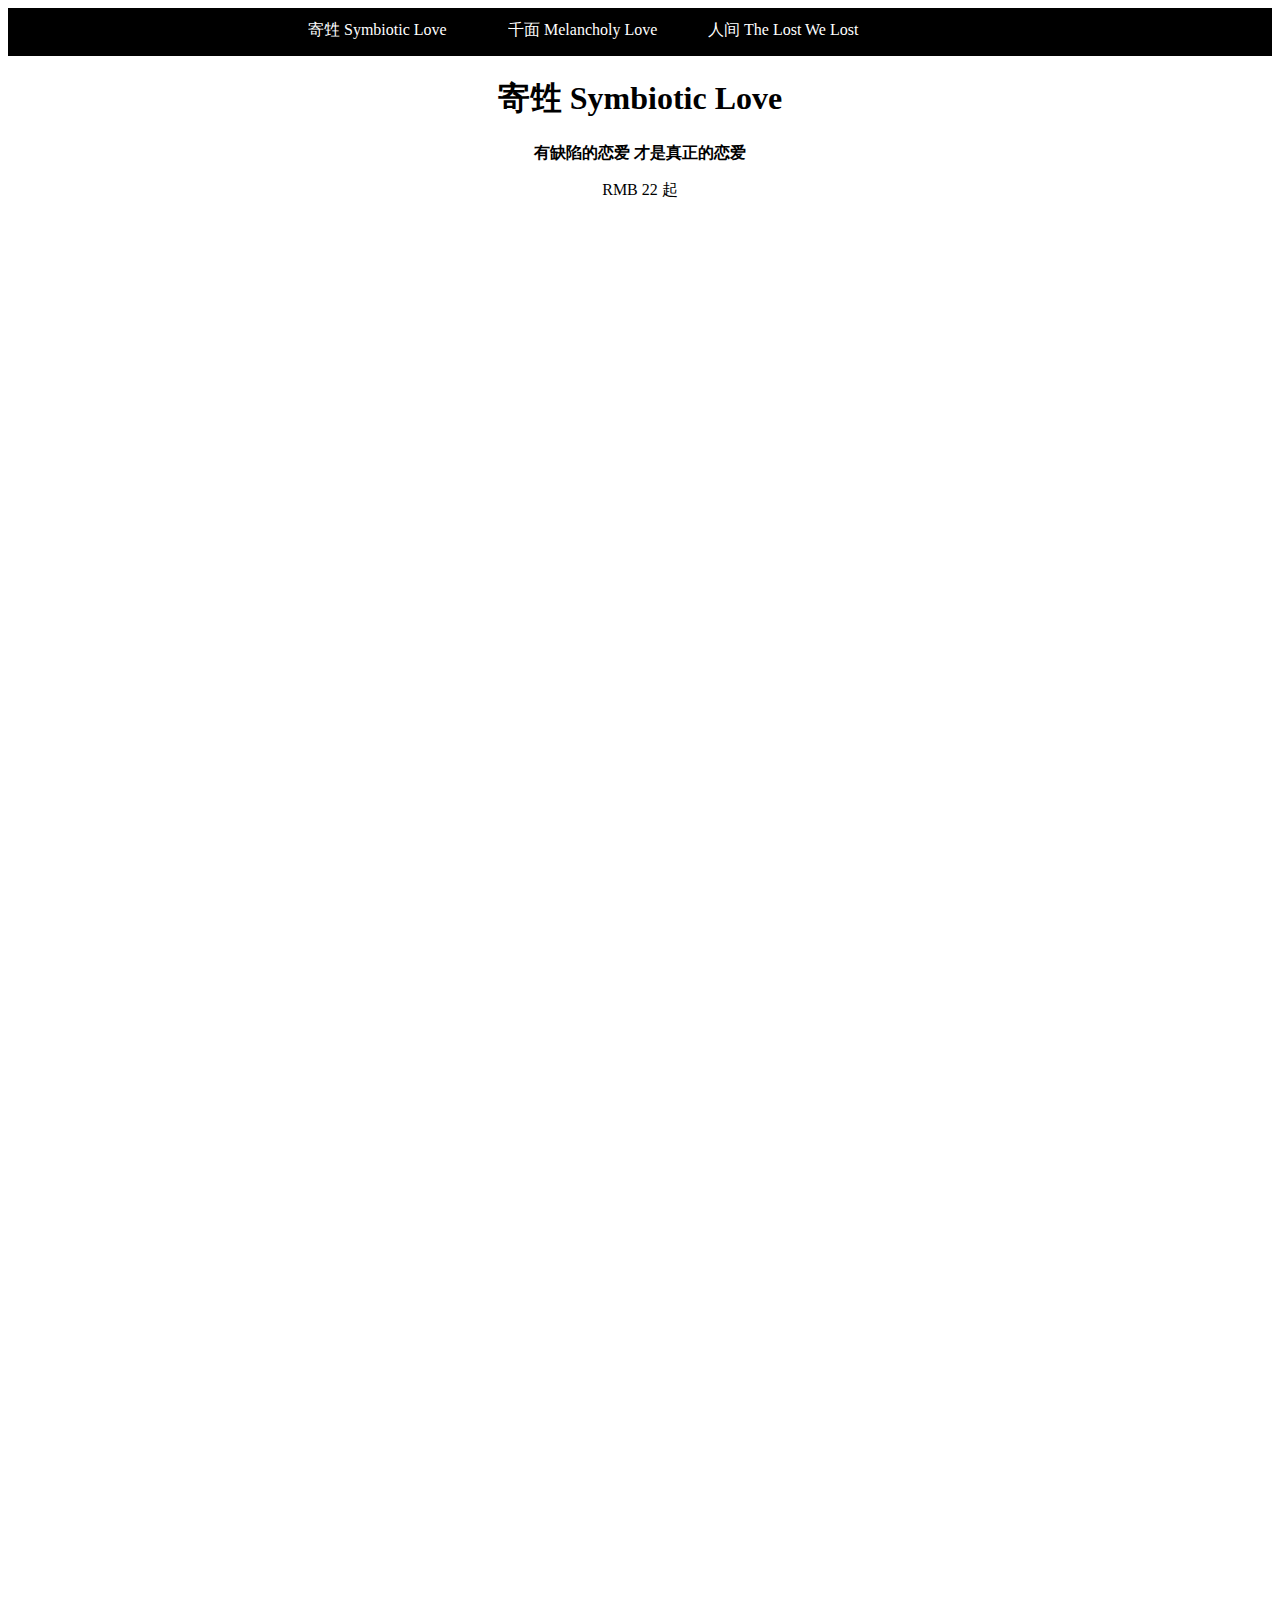
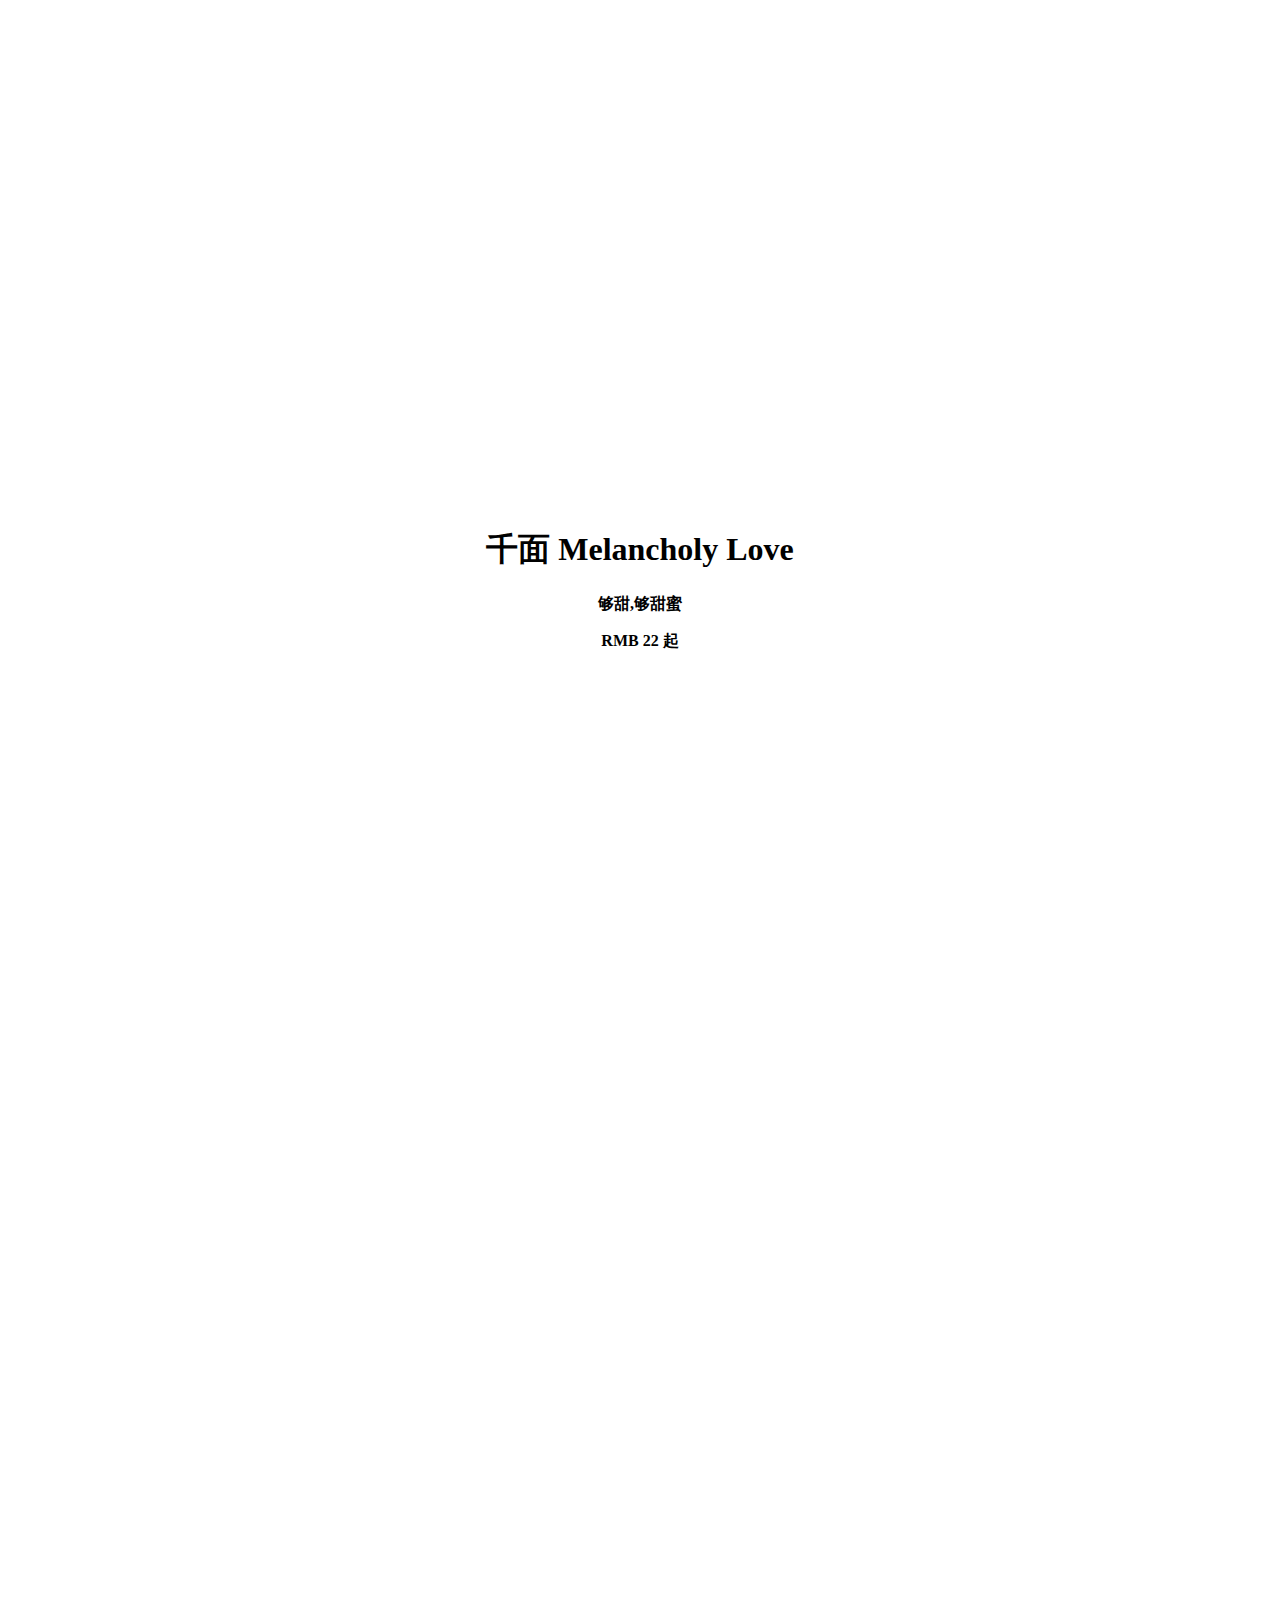
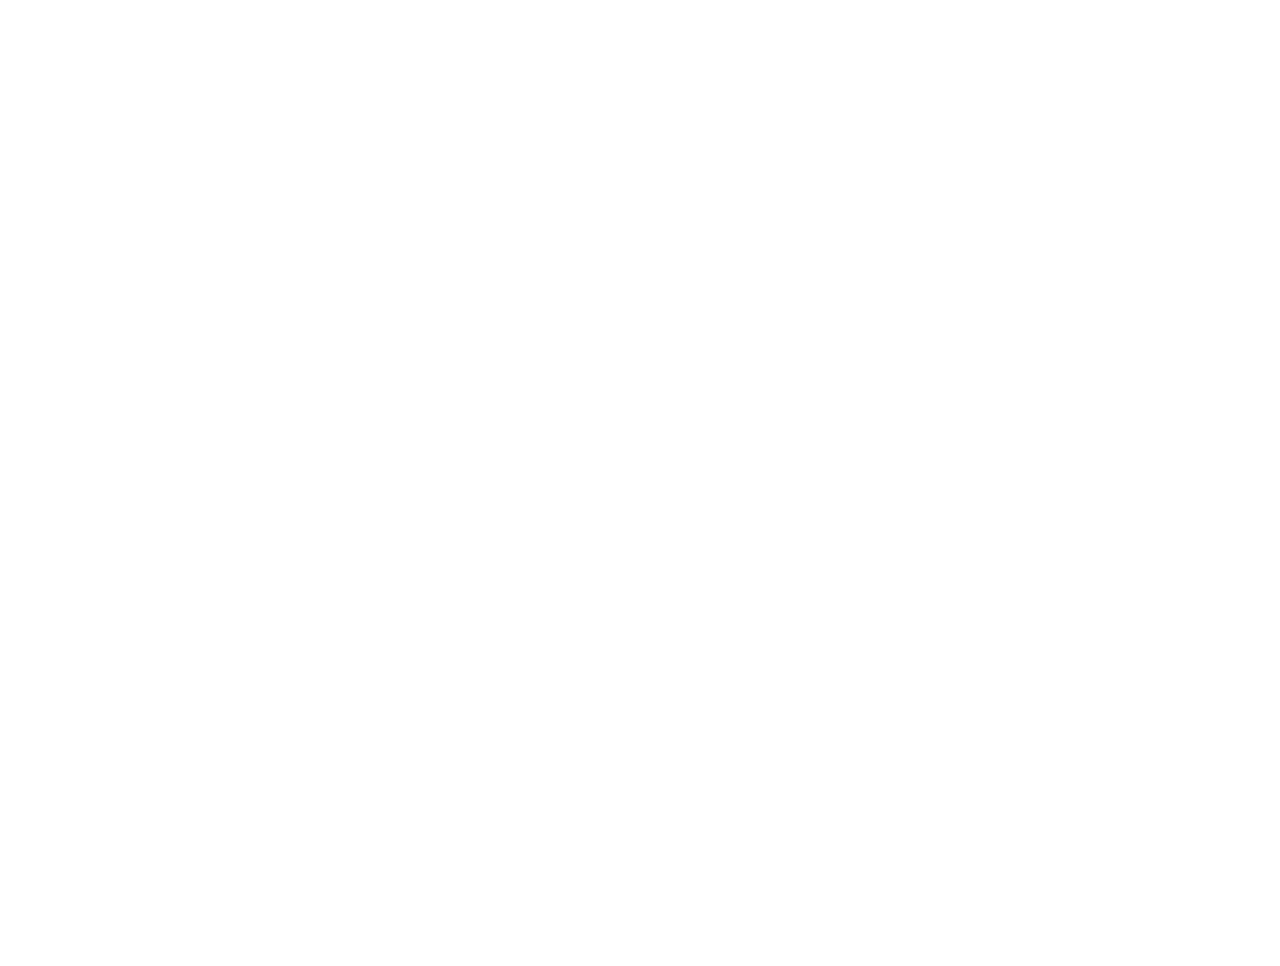
==== white_dew/index.html @ 4cd16b1c "add white_dew" ====
<!DOCTYPE html>
<head>
    <link rel="stylesheet" type="text/css" href="main.css">
</head>
<body>
    <div id="navfirst">
        <ul id="games">
            <li id="S_head">
                <a href="#S_title" style="color: white">寄甡 Symbiotic Love</a> 
            </li>
            <li id="M_head">
                <a href="#M_title" style="color: white">千面 Melancholy Love</a>
            </li>
            <li id="T_head">
                <a href="#T_title" style="color: white">人间 The Lost We Lost</a>
            </li>
        </ul>
    </div>
    <a name="S_title"> <h1 class="title">寄甡 Symbiotic Love</h1> </a>
    <p class="sub"> <b> 有缺陷的恋爱 才是真正的恋爱 </b> </p>
    <p class="price"> RMB 22 起</p>
    <br><br><br><br><br><br><br><br><br><br><br><br><br><br><br><br><br><br><br><br><br><br><br><br><br><br><br><br><br><br><br><br><br><br><br>
    <br><br><br><br><br><br><br><br><br><br><br><br><br><br><br><br><br><br><br><br><br><br><br><br><br><br><br><br><br><br><br><br><br><br><br>
    <br><br><br><br><br><br><br><br><br><br><br><br><br><br><br><br><br><br><br><br><br><br><br><br><br><br><br><br><br><br><br><br><br><br><br>
    <a name="M_title"> <h1 class="title">千面 Melancholy Love</h1> </a>
    <p class="sub"><b> 够甜,够甜蜜</b></p>
    <p class="price"><b>RMB 22 起</b></p>
    <br><br><br><br><br><br><br><br><br><br><br><br><br><br><br><br><br><br><br><br><br><br><br><br><br><br><br><br><br><br><br><br><br><br><br>
    <br><br><br><br><br><br><br><br><br><br><br><br><br><br><br><br><br><br><br><br><br><br><br><br><br><br><br><br><br><br><br><br><br><br><br>
    <br><br><br><br><br><br><br><br><br><br><br><br><br><br><br><br><br><br><br><br><br><br><br><br><br><br><br><br><br><br><br><br><br><br><br>
</body>
---- white_dew/main.css ----
a
{
    text-decoration : none;
}
#navfirst
{
    background-color:black;
    height: 48px;
    width:  100%;
    margin: 0 0 0 0;
    padding: 0;
    border: 0;
}
ul#games
{
    color: white;
    list-style: none;
    position: absolute;
    margin: 0;
    padding: 0;
}
ul#games li
{
    float: left;
    width: 200px;
    height: 40px;
    overflow: hidden;
    margin-top: 12px;
}
#S_head
{
    margin-top: 12px;
    margin-left: 300px;
}
.title
{
    text-align: center;
}
.sub
{
    text-align: center;
}
.price
{
    text-align:center;
}
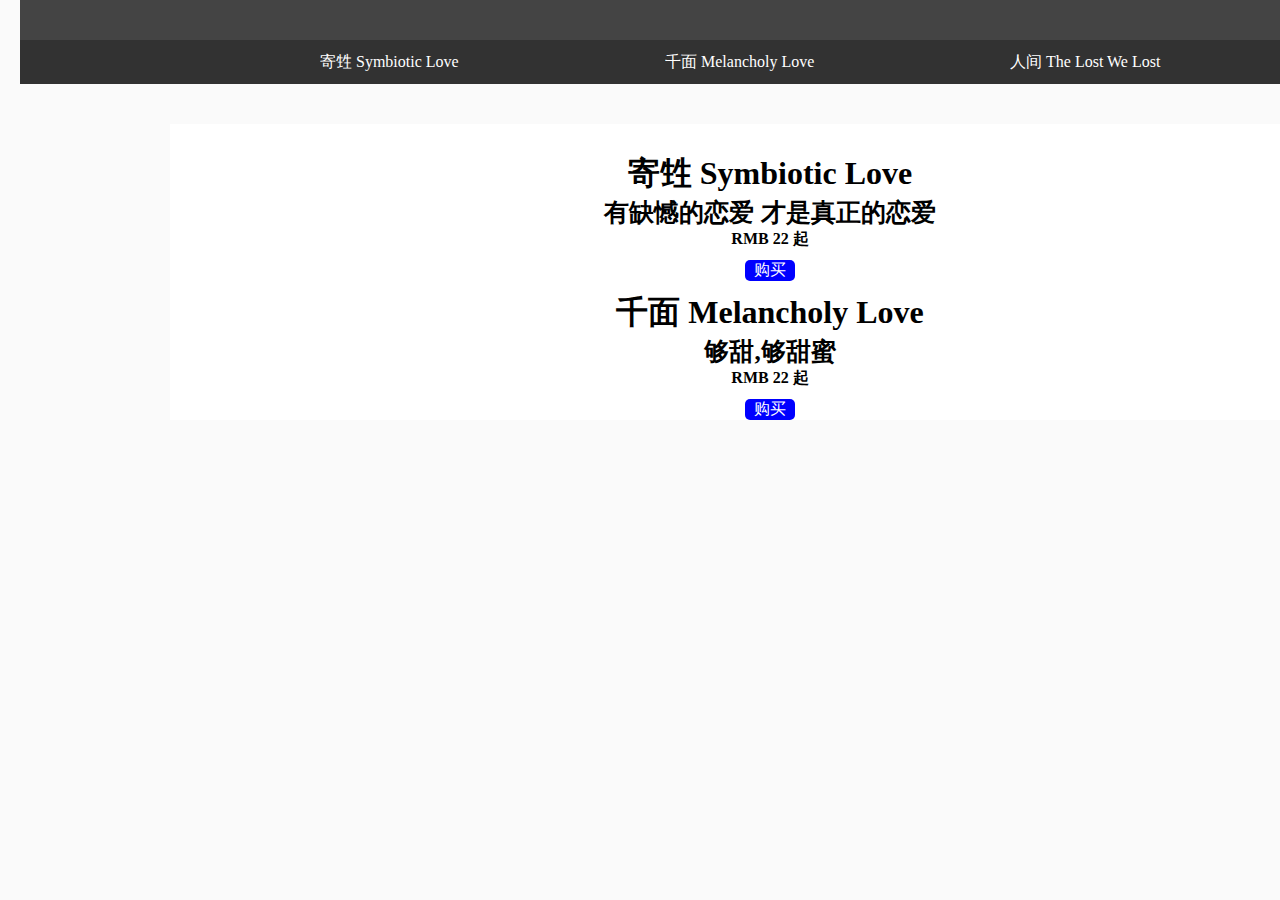
==== commit af5c4609: "add something studyed" ====
--- a/white_dew/index.html
+++ b/white_dew/index.html
@@ -3,7 +3,8 @@
     <link rel="stylesheet" type="text/css" href="main.css">
 </head>
 <body>
-    <div id="navfirst">
+    <div id="nav1"> </div>
+    <div id="nav2">
         <ul id="games">
             <li id="S_head">
                 <a href="#S_title" style="color: white">寄甡 Symbiotic Love</a> 
@@ -16,17 +17,16 @@
             </li>
         </ul>
     </div>
-    <a name="S_title"> <h1 class="title">寄甡 Symbiotic Love</h1> </a>
-    <p class="sub"> <b> 有缺陷的恋爱 才是真正的恋爱 </b> </p>
-    <p class="price"> RMB 22 起</p>
-    <br><br><br><br><br><br><br><br><br><br><br><br><br><br><br><br><br><br><br><br><br><br><br><br><br><br><br><br><br><br><br><br><br><br><br>
-    <br><br><br><br><br><br><br><br><br><br><br><br><br><br><br><br><br><br><br><br><br><br><br><br><br><br><br><br><br><br><br><br><br><br><br>
-    <br><br><br><br><br><br><br><br><br><br><br><br><br><br><br><br><br><br><br><br><br><br><br><br><br><br><br><br><br><br><br><br><br><br><br>
-    <a name="M_title"> <h1 class="title">千面 Melancholy Love</h1> </a>
-    <p class="sub"><b> 够甜,够甜蜜</b></p>
-    <p class="price"><b>RMB 22 起</b></p>
-    <br><br><br><br><br><br><br><br><br><br><br><br><br><br><br><br><br><br><br><br><br><br><br><br><br><br><br><br><br><br><br><br><br><br><br>
-    <br><br><br><br><br><br><br><br><br><br><br><br><br><br><br><br><br><br><br><br><br><br><br><br><br><br><br><br><br><br><br><br><br><br><br>
-    <br><br><br><br><br><br><br><br><br><br><br><br><br><br><br><br><br><br><br><br><br><br><br><br><br><br><br><br><br><br><br><br><br><br><br>
+    <div id="content">
+    <br/>
+        <p class="title"> <a name="S_title"> <h1> 寄甡 Symbiotic Love </h1> </a> </p>
+        <p class="sub"> <b> 有缺憾的恋爱 才是真正的恋爱 </b> </p>
+        <p class="price"> <b> RMB 22 起 </b> </p>
+        <div class="btn"> <a href="https://store.steampowered.com/app/948830/__Symbiotic_Love/" style="color: white"> 购买 </a> </div>
+        <p class="title"> <a name="M_title"> <h1>千面 Melancholy Love</h1> </a> </p>
+        <p class="sub"><b> 够甜,够甜蜜</b></p>
+        <p class="price"><b>RMB 22 起</b></p>
+        <p class="btn"> <a href="https://store.steampowered.com/app/1168470/_Melancholy_Love/" style="color: white"> 购买 </a> </p>
+    </div>
 </body>
 
--- a/white_dew/main.css
+++ b/white_dew/main.css
@@ -1,13 +1,32 @@
+*
+{
+    padding: 0;
+    margin: 0;
+}
+@font-face
+{
+    font-family: 'AlibabaPuHuiTi';
+    src: url(./sources/Alibaba-PuHuiTi-Regular.ttf) format(truetype);
+}
 a
 {
     text-decoration : none;
 }
-#navfirst
+#nav1
 {
-    background-color:black;
-    height: 48px;
-    width:  100%;
-    margin: 0 0 0 0;
+    background-color: #444444;
+    height: 40px;
+    width: 1500px;
+    margin: 0 0 0 20px;
+    padding: 0;
+    border: 0;
+}
+#nav2
+{
+    background-color: #323232;
+    height: 44px;
+    width: 1500px;
+    margin: 0 0 0 20px;
     padding: 0;
     border: 0;
 }
@@ -15,7 +34,6 @@
 {
     color: white;
     list-style: none;
-    position: absolute;
     margin: 0;
     padding: 0;
 }
@@ -31,16 +49,53 @@
 {
     margin-top: 12px;
     margin-left: 300px;
+    margin-right: 145px;
+}
+#M_head
+{
+    margin-right: 145px;
+}
+h1
+{
+    margin-top: 10px;
+    text-align: center;
 }
 .title
 {
     text-align: center;
+    font: 50px AlibabaPuHuiTi;
 }
 .sub
 {
     text-align: center;
+    font: 25px AlibabaPuHuiTi;
 }
 .price
 {
     text-align:center;
+}
+.btn
+{
+    text-decoration: none;
+    color: white;
+    border-radius: 5px;
+    width: 50px;
+    position: relative;
+    left: 50%;
+    margin-left: -25px;
+    text-align: center;
+    margin-top: 10px;
+    margin-bottom: 10px;
+    background-color: blue;
+}
+#content
+{
+    margin-top: 40px;
+    margin-left: 170px;
+    width: 1200px;
+    background-color: #ffffff;
+}
+body
+{
+    background-color: #fafafa;
 }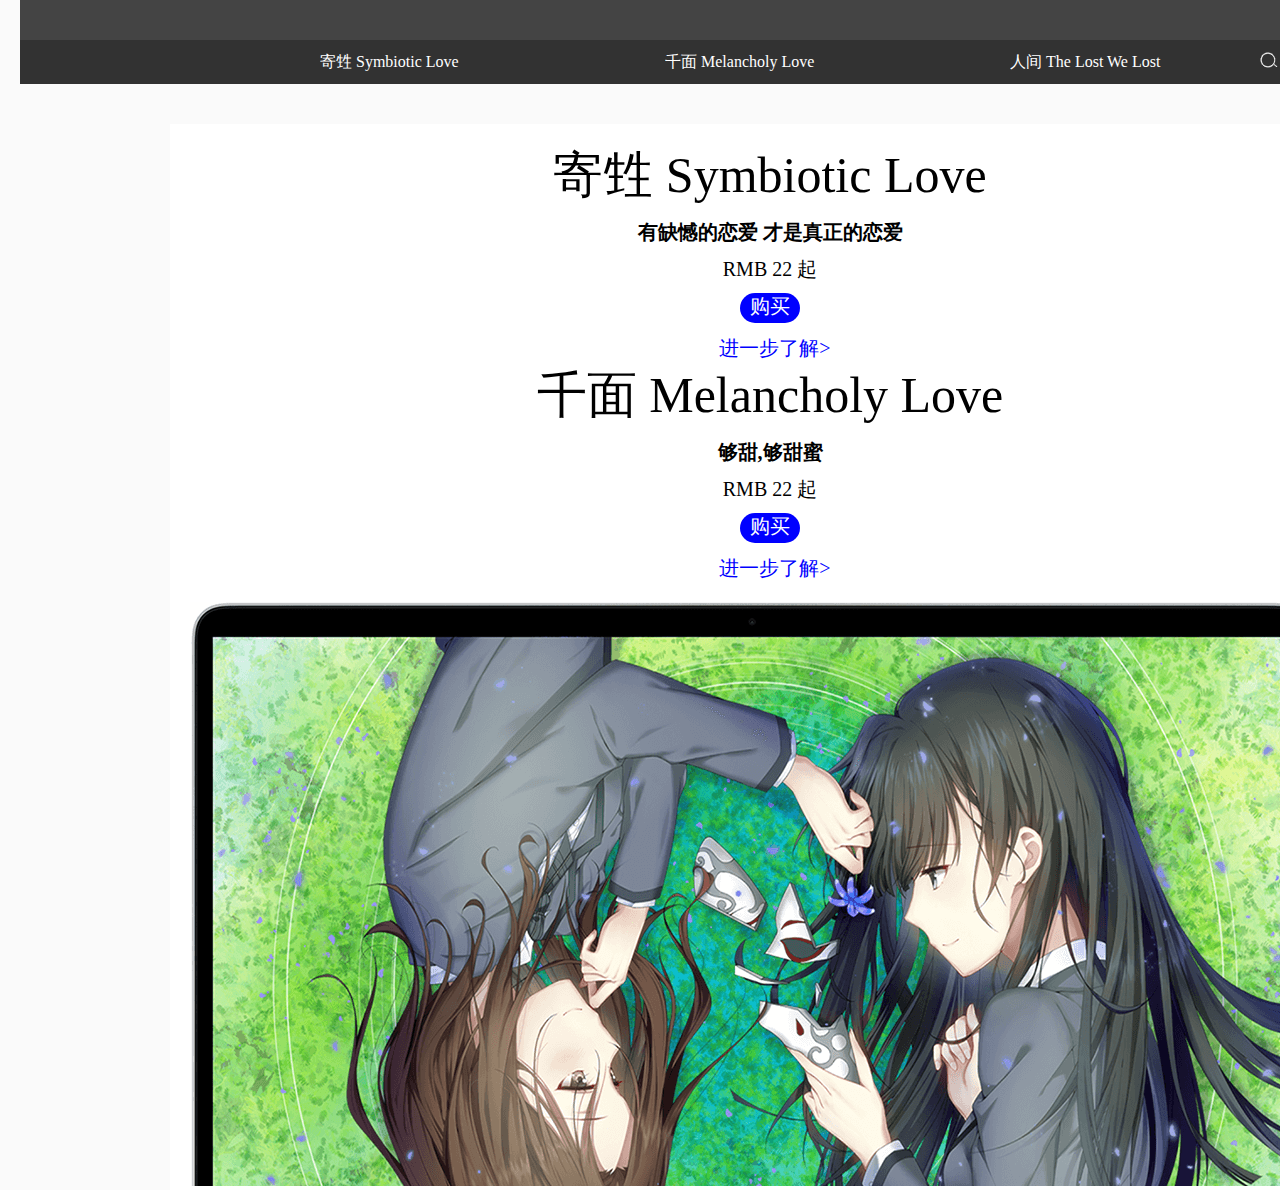
==== commit b1b1dfa3: "add some pic" ====
--- a/white_dew/index.html
+++ b/white_dew/index.html
@@ -5,28 +5,40 @@
 <body>
     <div id="nav1"> </div>
     <div id="nav2">
-        <ul id="games">
-            <li id="S_head">
+        <ul id="head">
+            <li id="S_head" class="games">
                 <a href="#S_title" style="color: white">寄甡 Symbiotic Love</a> 
             </li>
-            <li id="M_head">
+            <li id="M_head" class="games">
                 <a href="#M_title" style="color: white">千面 Melancholy Love</a>
             </li>
-            <li id="T_head">
+            <li id="T_head" class="games">
                 <a href="#T_title" style="color: white">人间 The Lost We Lost</a>
+            </li>
+            <li class="ico">
+                <img src="./sources/search.png" alt="search"/>
+            <li class="ico">
+                <img src="./sources/bag.png" alt="bag"/>
+
             </li>
         </ul>
     </div>
     <div id="content">
     <br/>
-        <p class="title"> <a name="S_title"> <h1> 寄甡 Symbiotic Love </h1> </a> </p>
+        <p class="title"> <a name="S_title">  寄甡 Symbiotic Love  </a> </p>
         <p class="sub"> <b> 有缺憾的恋爱 才是真正的恋爱 </b> </p>
-        <p class="price"> <b> RMB 22 起 </b> </p>
+        <p class="price"> RMB 22 起 </p>
         <div class="btn"> <a href="https://store.steampowered.com/app/948830/__Symbiotic_Love/" style="color: white"> 购买 </a> </div>
-        <p class="title"> <a name="M_title"> <h1>千面 Melancholy Love</h1> </a> </p>
+        <p class="readmore" > <a href="" style="color: blue;">&nbsp;&nbsp;进一步了解></a></p>
+        <p class="title"> <a name="M_title"> 千面 Melancholy Love </a> </p>
         <p class="sub"><b> 够甜,够甜蜜</b></p>
-        <p class="price"><b>RMB 22 起</b></p>
+        <p class="price"> RMB 22 起 </p>
         <p class="btn"> <a href="https://store.steampowered.com/app/1168470/_Melancholy_Love/" style="color: white"> 购买 </a> </p>
+        <p class="readmore" > <a href="" style="color: blue;">&nbsp;&nbsp;进一步了解></a></p>
+        <div class="banner">
+            <img src="./sources/3.png" alt="Melancholy Love">
+        </div>
+
     </div>
 </body>
 
--- a/white_dew/main.css
+++ b/white_dew/main.css
@@ -3,14 +3,14 @@
     padding: 0;
     margin: 0;
 }
-@font-face
-{
-    font-family: 'AlibabaPuHuiTi';
-    src: url(./sources/Alibaba-PuHuiTi-Regular.ttf) format(truetype);
-}
 a
 {
     text-decoration : none;
+}
+body
+{
+    background-color: #fafafa;
+    font-family: "微软雅黑","黑体","宋体";
 }
 #nav1
 {
@@ -30,20 +30,21 @@
     padding: 0;
     border: 0;
 }
-ul#games
+ul#head
 {
     color: white;
     list-style: none;
     margin: 0;
     padding: 0;
 }
-ul#games li
+ul#head .games
 {
     float: left;
     width: 200px;
     height: 40px;
     overflow: hidden;
     margin-top: 12px;
+    font-size: 16px;
 }
 #S_head
 {
@@ -55,38 +56,57 @@
 {
     margin-right: 145px;
 }
-h1
+.ico
 {
-    margin-top: 10px;
-    text-align: center;
+    margin-left: 50px;
+    margin-top: 12px;
+    float: left;
 }
 .title
 {
+    font-size: 50px;
+    margin-bottom: 10px;
     text-align: center;
-    font: 50px AlibabaPuHuiTi;
 }
 .sub
 {
     text-align: center;
-    font: 25px AlibabaPuHuiTi;
+    font-size: 20px;
+    margin-bottom: 10px;
 }
 .price
 {
     text-align:center;
+    font-size: 20px;
+    margin-bottom: 10px;
 }
 .btn
 {
     text-decoration: none;
+    font-size: 20px;
     color: white;
-    border-radius: 5px;
-    width: 50px;
+    border-radius: 20px;
+    width: 60px;
+    height: 30px;
     position: relative;
     left: 50%;
-    margin-left: -25px;
+    margin-left: -30px;
     text-align: center;
-    margin-top: 10px;
-    margin-bottom: 10px;
+    margin-top: 5px;
+    margin-bottom: 5px;
     background-color: blue;
+}
+.readmore
+{
+    margin-top: 12px;
+    text-align: center;
+    font-size: 20px;
+    color: blue;
+}
+.banner
+{
+    margin-top: 20px;
+    margin-left: 20px;
 }
 #content
 {
@@ -95,7 +115,3 @@
     width: 1200px;
     background-color: #ffffff;
 }
-body
-{
-    background-color: #fafafa;
-}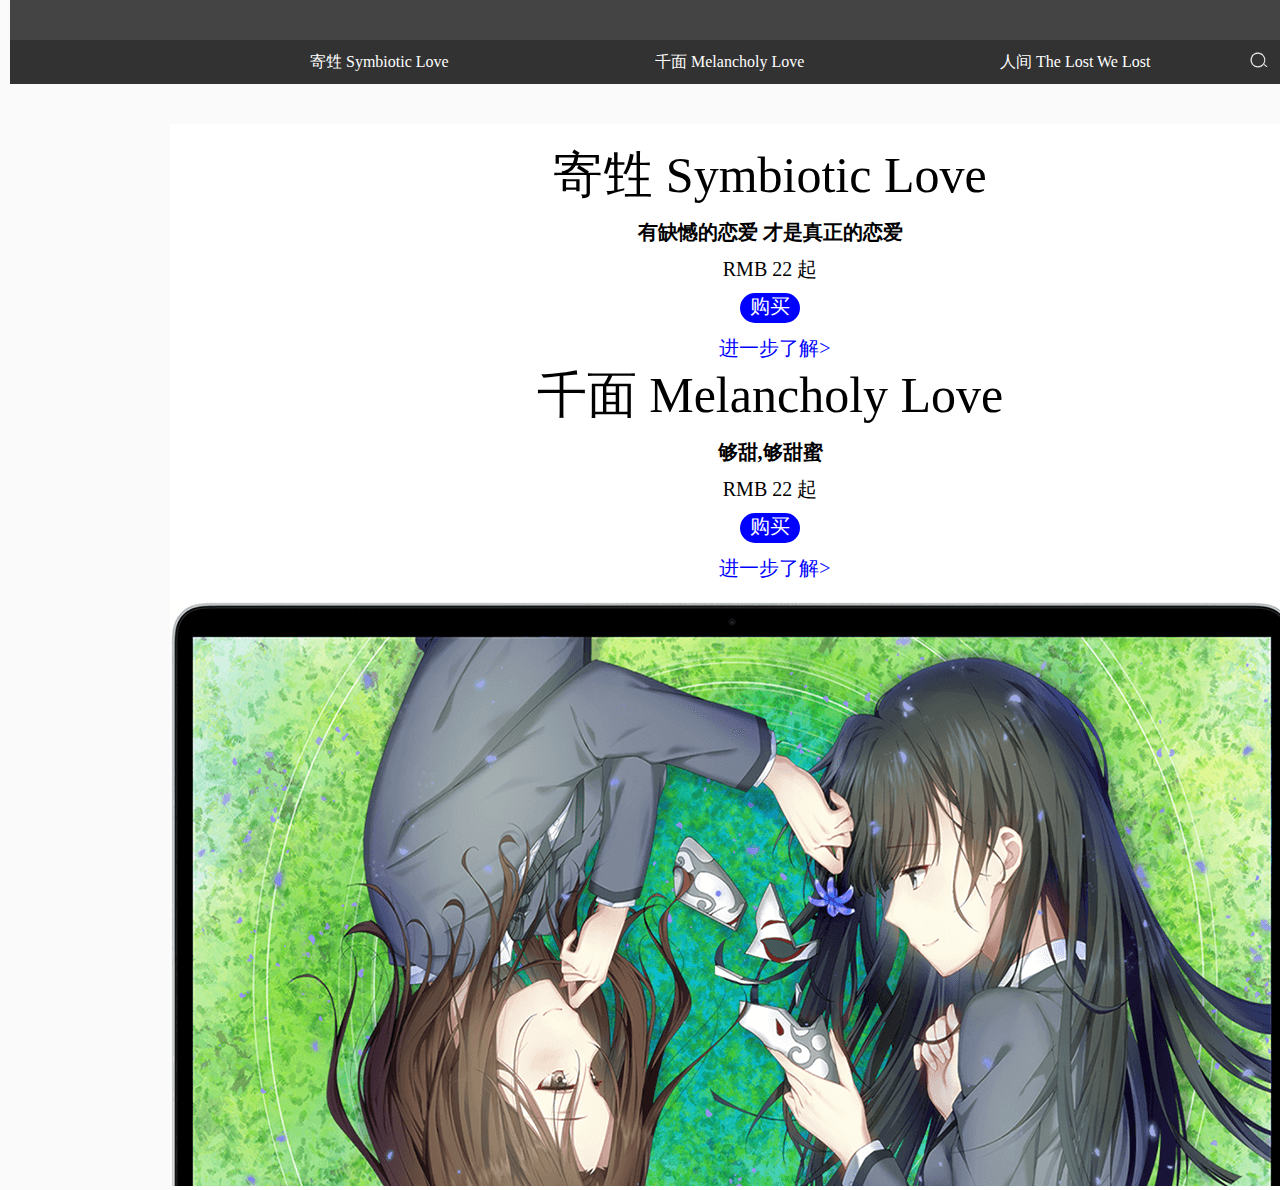
==== commit 42e9b265: "finish header" ====
--- a/white_dew/index.html
+++ b/white_dew/index.html
@@ -1,5 +1,6 @@
 <!DOCTYPE html>
 <head>
+    <title>white dew</title>
     <link rel="stylesheet" type="text/css" href="main.css">
 </head>
 <body>
@@ -17,9 +18,9 @@
             </li>
             <li class="ico">
                 <img src="./sources/search.png" alt="search"/>
+            </li>
             <li class="ico">
                 <img src="./sources/bag.png" alt="bag"/>
-
             </li>
         </ul>
     </div>
--- a/white_dew/main.css
+++ b/white_dew/main.css
@@ -17,7 +17,7 @@
     background-color: #444444;
     height: 40px;
     width: 1500px;
-    margin: 0 0 0 20px;
+    margin: 0 0 0 10px;
     padding: 0;
     border: 0;
 }
@@ -26,7 +26,7 @@
     background-color: #323232;
     height: 44px;
     width: 1500px;
-    margin: 0 0 0 20px;
+    margin: 0 0 0 10px;
     padding: 0;
     border: 0;
 }
@@ -106,7 +106,7 @@
 .banner
 {
     margin-top: 20px;
-    margin-left: 20px;
+    width: 1122px;
 }
 #content
 {
